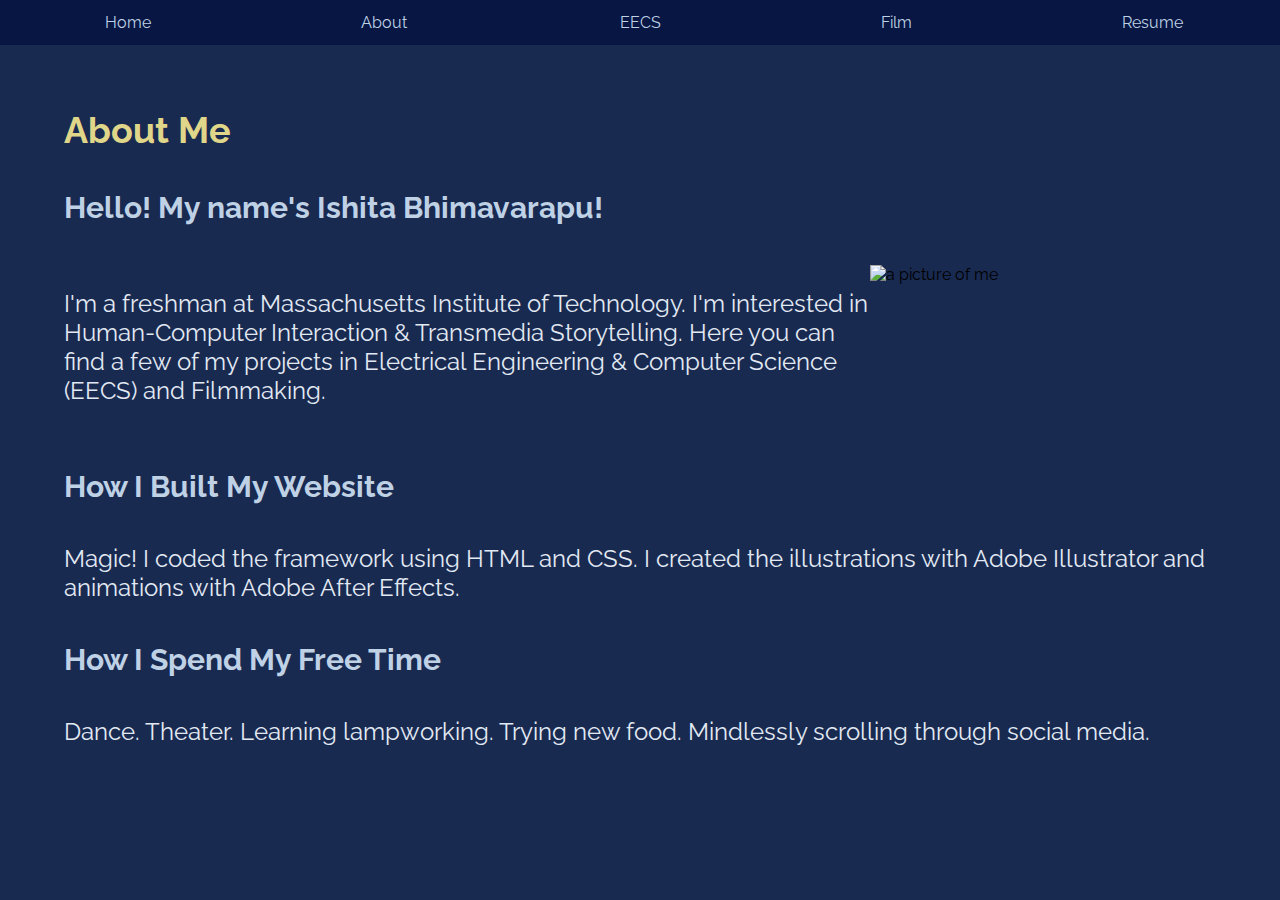
==== about.html @ 04b970ef "Initial commit" ====
<!DOCTYPE html>
<html>
    <head>
        <title>About Ishita Bhimavarapu</title>
        <meta charset="UTF-8">
        <link rel="stylesheet" href="home.css">
        <meta name="viewport" content="width=device-width, initial-scale=1.0">
    </head>
    <body>
        <nav class="navbar">
            <ul class="navbar-elements">
                <li><a href="index.html">Home</a></li>
                <li><a href="about.html">About</a></li>
                <li><a href="eecs.html">EECS</a></li>
                <li><a href="film.html">Film</a></li>
                <li><a href="professional.html">Resume</a></li>
            </ul>
        </nav>
        <div class="about-container">
            <h1>About Me</h1>
            <h4>Hello! My name's Ishita Bhimavarapu!</h4>
            <div class="about-name-image">
                <p>
                    I'm a freshman at Massachusetts Institute of Technology.
                    I'm interested in Human-Computer Interaction & Transmedia
                    Storytelling. Here you can find a few of my projects in
                    Electrical Engineering & Computer Science (EECS) and Filmmaking.
                </p>
                <img class="profile-pic" src="" alt="a picture of me"></img>
            </div>

            <h4>How I Built My Website</h4>
            <p>
                Magic! I coded the framework using HTML and CSS. I created the 
                illustrations with Adobe Illustrator and animations with Adobe After Effects. 
            </p>
            
            <h4>How I Spend My Free Time</h4>
            <p>
                Dance. Theater. Learning lampworking. Trying new food. 
                Mindlessly scrolling through social media.
            </p>
        </div>
    </body>
</html>
---- home.css ----
@import url('https://fonts.googleapis.com/css2?family=Raleway&display=swap');

:root {
    --default-bg-color: #192A51;
    --header-txt-color: #BFD1E5;
    --main-txt-color:#E2E9F3;
    --shapes-primary: #E0D68A;
    --shapes-secondary: #B07156;
}

body {
    background-color: var(--default-bg-color);
    font-family: 'Raleway', sans-serif;
    margin: 0;
}

.main-container {
    display: flex;
    flex-direction: column;
}

.container {
    flex: 1;
}
.container a {
    text-decoration: none;
}
.container a:hover {
    text-decoration: underline;
    text-decoration-color: var(--header-txt-color);
}

.title {
    margin: 2% 0 10% 0;
}
.title h1 {
    font-size: 36px;
    text-align: center;
    color: var(--header-txt-color);
}

h4 {
    color: var(--header-txt-color);;
}

.current {
    text-align: center;
    color: var(--main-txt-color);
}

p {
    font-size: 15px;
    color: var(--main-txt-color);
}

.navbar {
    background-color: #071642;
}
.navbar ul {
    list-style-type: none;
    margin: 0;
    padding: 0;
    text-align: center;
    display: flex;
    flex-direction: row;
    width: 100%;
    overflow: hidden;
    top: 0;
}


.navbar-elements li {
    display: inline;
    flex: 1;
    padding: 1% 1%;
}
.navbar-elements a {
    color: var(--header-txt-color);
    text-decoration: none;
}
.navbar-elements a:hover {
    color: var(--shapes-primary);
}
.navbar-elements a:active {
    color: var(--shapes-secondary);
}


.about-container {
    margin: 5% 5%;;
}
.about-container h1 {
    font-size: 36px;
    color: var(--shapes-primary);
}
.about-container h4 {
    font-size: 30px;
}
.about-container p {
    font-size: 24px;
}

.about-name-image {
    display: flex;
    flex-direction: row;
    justify-content: space-between;
}
.about-name-image p {
    flex: 0 0 70%;
}
.profile-pic {
    flex: 0 0 30%;
}


footer {
    background-color: #071642;
    text-align: center;
}
footer ul {
    list-style-type: none;
    margin: 0;
    padding: 0;
    text-align: center;
    width: 100%;
    overflow: hidden;
    display: flex;
    flex-direction: row;
}
footer li {
    margin: 10px;
}
footer ul img {
    width: 30px;
}
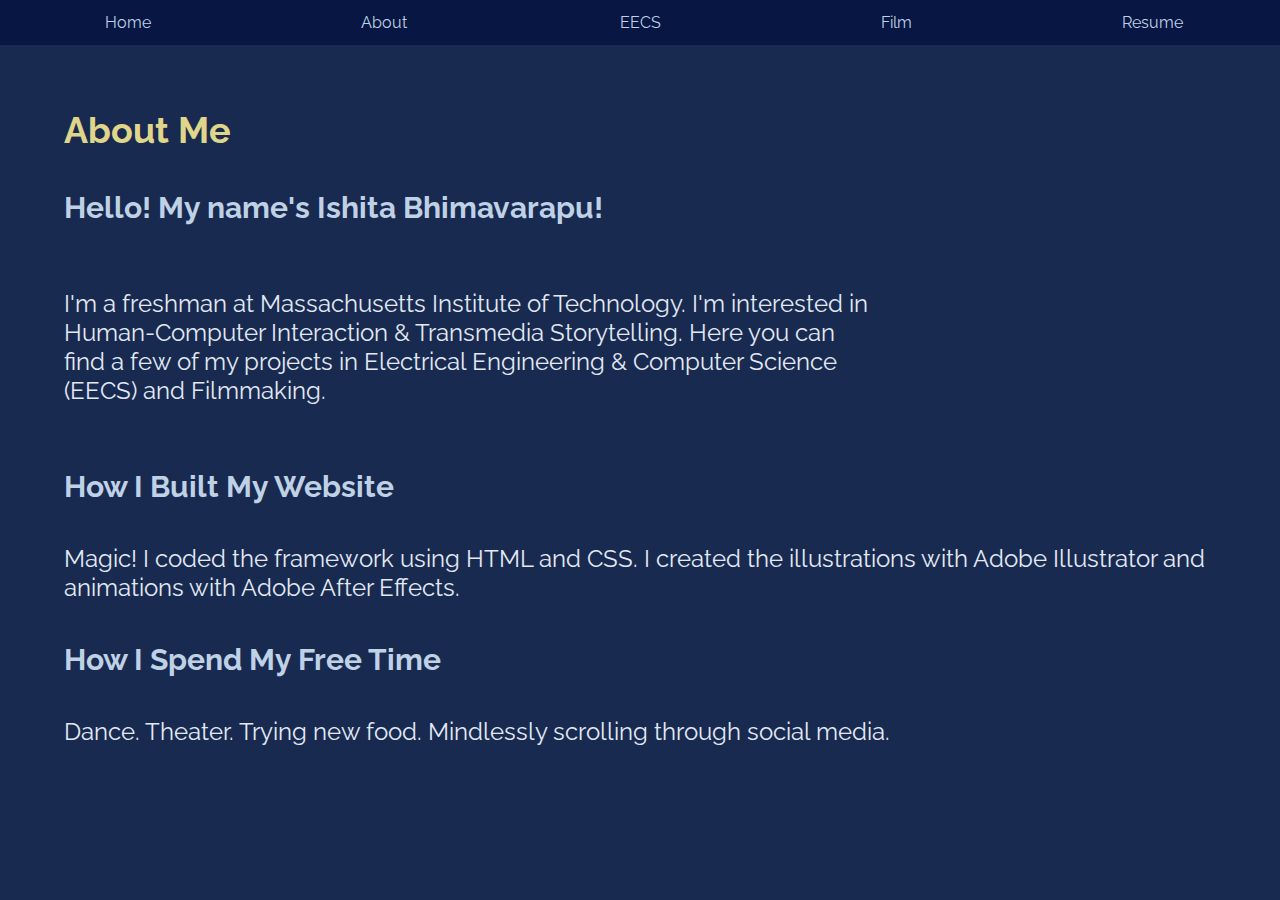
==== commit 54fa4ae1: "add illustrations + eecs outline" ====
--- a/about.html
+++ b/about.html
@@ -26,7 +26,7 @@
                     Storytelling. Here you can find a few of my projects in
                     Electrical Engineering & Computer Science (EECS) and Filmmaking.
                 </p>
-                <img class="profile-pic" src="" alt="a picture of me"></img>
+                <!--<img class="profile-pic" src="" alt="a picture of me"></img>-->
             </div>
 
             <h4>How I Built My Website</h4>
@@ -37,7 +37,7 @@
             
             <h4>How I Spend My Free Time</h4>
             <p>
-                Dance. Theater. Learning lampworking. Trying new food. 
+                Dance. Theater. Trying new food. 
                 Mindlessly scrolling through social media.
             </p>
         </div>
--- a/home.css
+++ b/home.css
@@ -17,10 +17,14 @@
 .main-container {
     display: flex;
     flex-direction: column;
+    height: 768px;
+    background-image: url('assets/PersonalHomepage.png');
+    background-size: 108% 100%;
 }
 
 .container {
     flex: 1;
+    height: 192px;
 }
 .container a {
     text-decoration: none;
@@ -28,6 +32,10 @@
 .container a:hover {
     text-decoration: underline;
     text-decoration-color: var(--header-txt-color);
+}
+
+h1 {
+    color: var(--header-txt-color);
 }
 
 .title {
@@ -39,13 +47,16 @@
     color: var(--header-txt-color);
 }
 
+
 h4 {
     color: var(--header-txt-color);;
 }
 
 .current {
     text-align: center;
-    color: var(--main-txt-color);
+    font-size: 24px;
+    color: black;
+    margin-left: 3%;
 }
 
 p {
@@ -108,7 +119,6 @@
 .about-name-image p {
     flex: 0 0 70%;
 }
-.profile-pic {
     flex: 0 0 30%;
 }
 
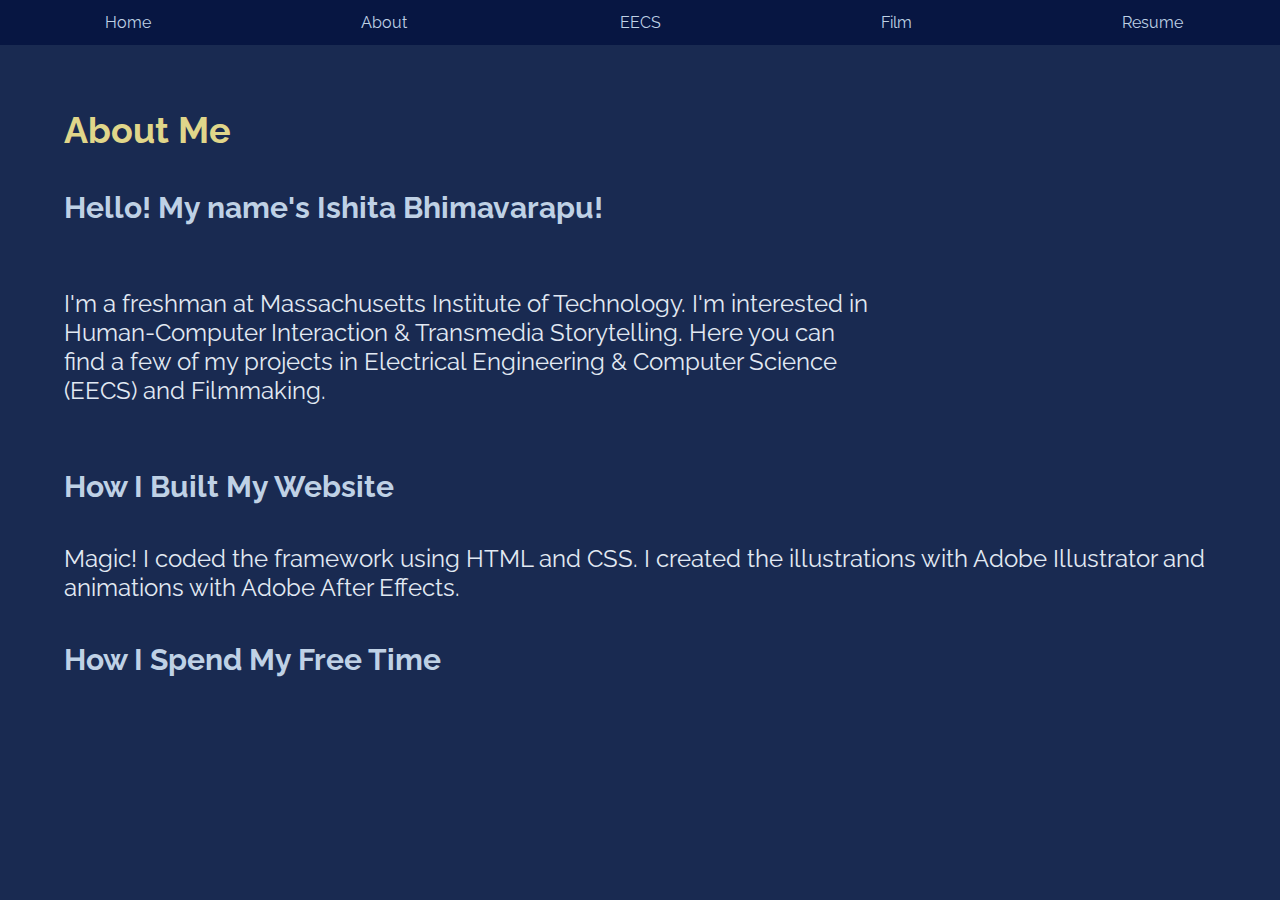
==== commit 7bcf30f0: "Update about.html" ====
--- a/about.html
+++ b/about.html
@@ -37,9 +37,8 @@
             
             <h4>How I Spend My Free Time</h4>
             <p>
-                Dance. Theater. Trying new food. 
-                Mindlessly scrolling through social media.
+                
             </p>
         </div>
     </body>
-</html>+</html>
